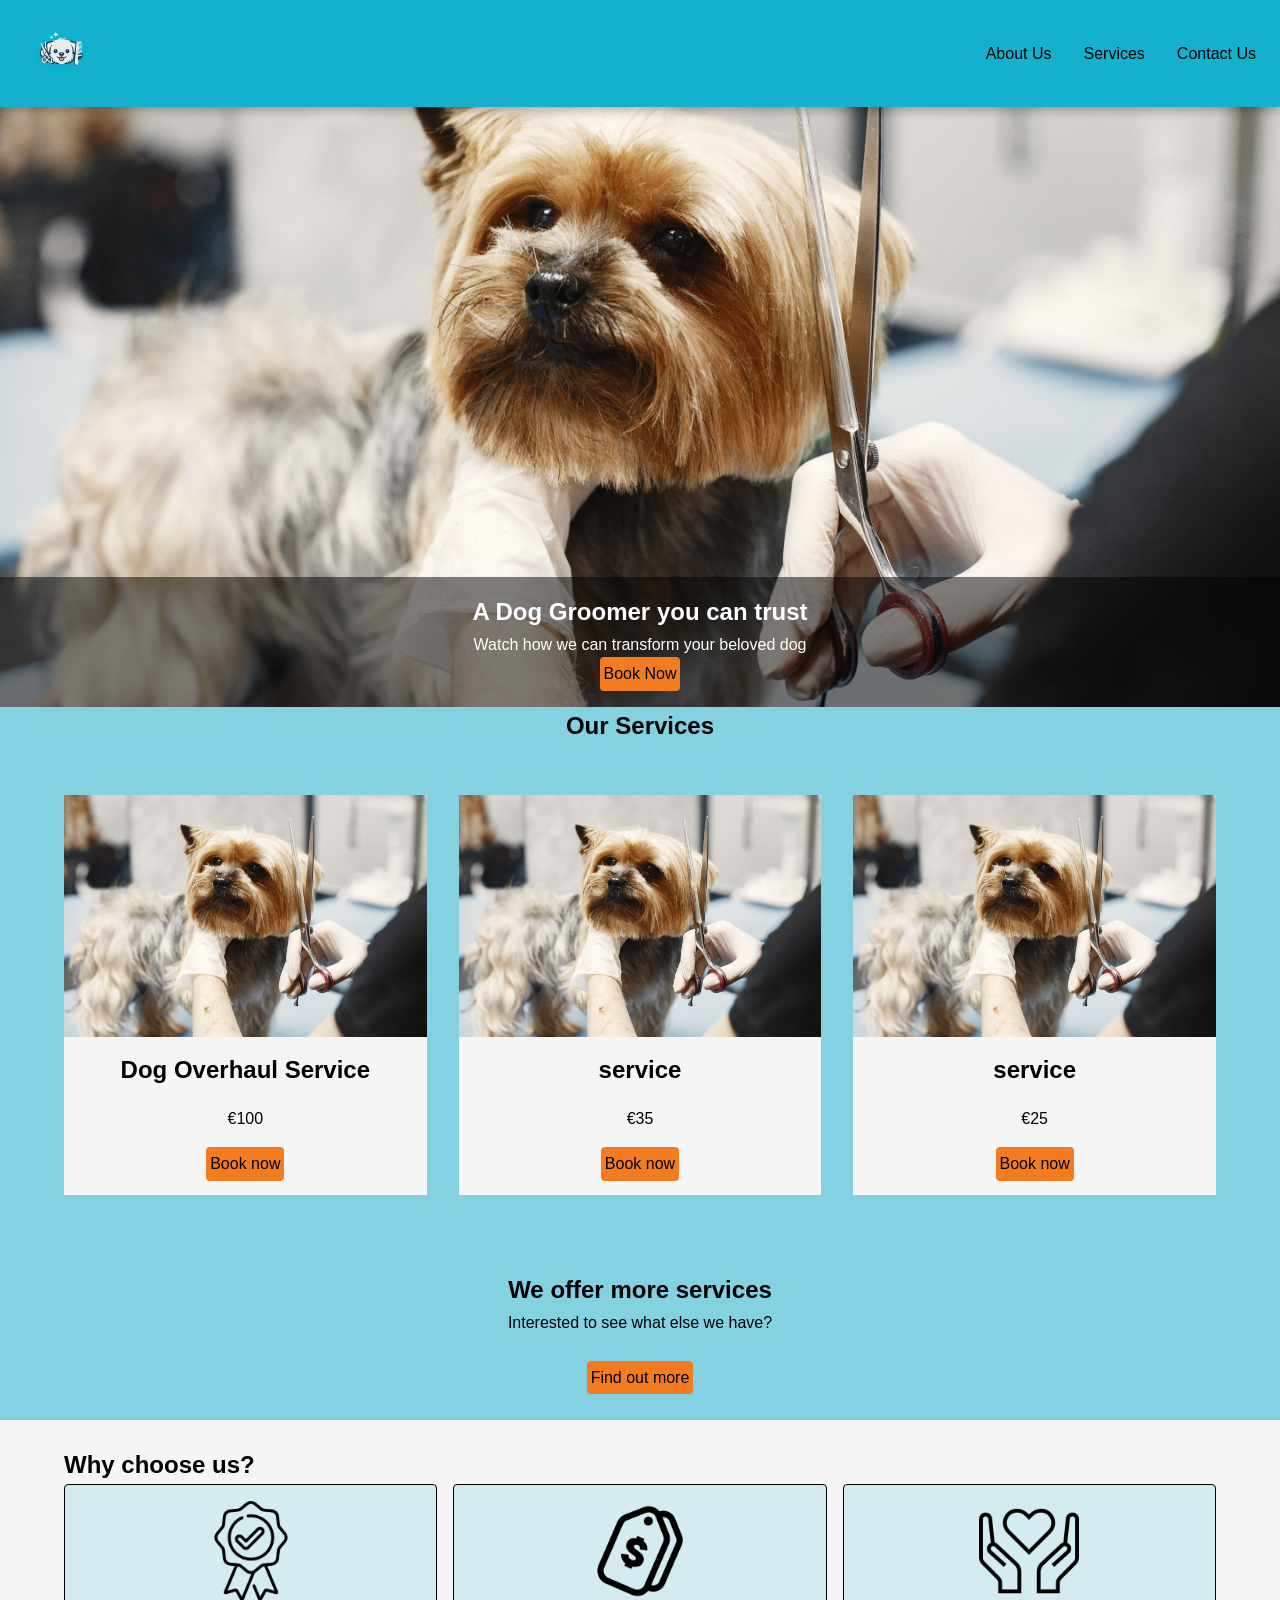
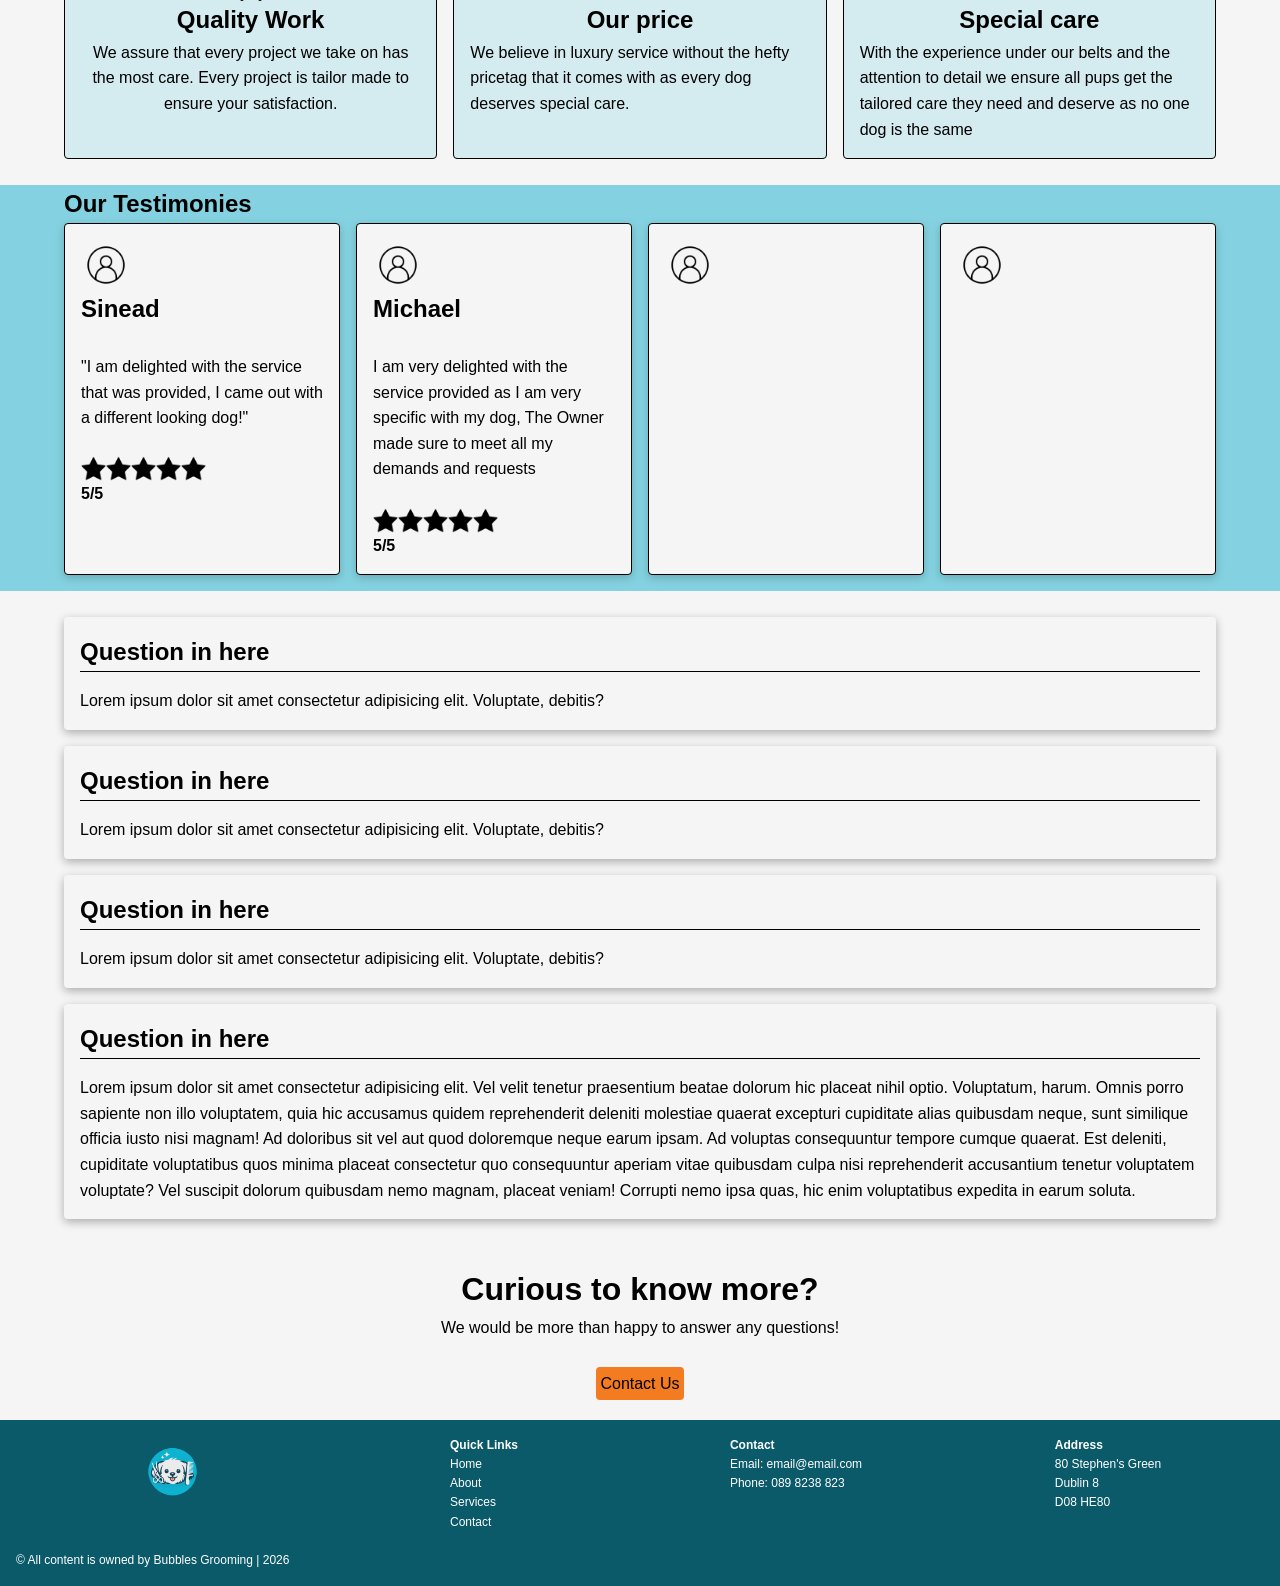
==== index.html @ 96925ece "initial commit" ====
<!DOCTYPE html>
<html lang="en">
<head>
    <meta charset="UTF-8">
    <meta name="viewport" content="width=device-width, initial-scale=1.0">
    <link rel="stylesheet" href="css/test.css">
    <title>Home</title>
    <link rel="icon" href="assets/favi.png" type="image/png">
    <script src="test.js" defer></script>
</head>
<body>
    <header class="site-header">
        <div class="Logo">
            <a href="index.html">
                <img class="logo-img" src="assets/favi.png" alt="">
            </a>
        </div>
        <nav>
            <ul class="sidebar">
                <li class="sidebarLink"><a class="mainLink" href="about.html">About Us</a></li>
                <li class="sidebarLink"><a class="mainLink" href="services.html">Services</a></li>
                <li class="sidebarLink"><a class="mainLink" href="contact.html">Contact Us</a></li>
            </ul>
            
            <ul>
                <li class="hideMobile"><a class="mainLink" href="about.html">About Us</a></li>
                <li class="hideMobile"><a class="mainLink" href="services.html">Services</a></li>
                <li class="hideMobile"><a class="mainLink" href="contact.html">Contact Us</a></li>
            </ul>
        </nav>
        <div class="hamburger">
            <div class="bar"></div>
            <div class="bar"></div>
        </div>
    </header>

    <main>
        <section class="hero-1">
                <div class="hero-1-information">
                    <h1>A Dog Groomer you can trust</h1>
                    <p>Watch how we can transform your beloved dog</p>
                    <a href="../sections/contact.html" class="cta-btn">Book Now</a>
                </div>
        </section>
        <section class="service-section">
            <h1>Our Services</h1>
            <div class="service-container">
                <div class="card">
                        <div class="card-img">
                            <img src="assets/image.jpg" alt="">
                        </div>
                        <div class="card-info">
                            <h2>Dog Overhaul Service</h2>
                            <p>€100</p>
                            <a href="" class="cta-btn">Book now</a>
                        </div>
                </div>
                    <div class="card">
                        <div class="card-img">
                            <img src="assets/image.jpg" alt="">
                        </div>
                        <div class="card-info">
                            <h2>service</h2>
                            <p>€35</p>
                            <a href="" class="cta-btn">Book now</a>
                        </div>
                    </div>
                    <div class="card">
                        <div class="card-img">
                            <img src="assets/image.jpg" alt="">
                        </div>
                        <div class="card-info">
                            <h2>service</h2>
                            <p>€25</p>
                            <a href="" class="cta-btn">Book now</a>
                        </div>
                    </div>
            </div>    
        <div class="cta-section-small">
            <div class="cta-info">
                <h1 class="">We offer more services</h1>
                <p>Interested to see what else we have?</p>
                <br>
                <a href="" class="cta-btn">Find out more</a>
            </div>
        </div>
        </section>
        <br>
        <section>
            <h1 class="page-heading-left">Why choose us?</h1>
            <div class="why-us">
                <div class="block-card">
                    <div class="why-us-header-content">
                        <img class="why-us-graphic" src="../assets/badge.png" alt="">
                        <h2 class="page-heading">Quality Work</h2>
                    </div>
                    <!-- <br> -->
                    <div class="why-us-text">
                        <p>We assure that every project we take on has the most care. Every project is tailor made to ensure your satisfaction.</p>
                    </div>
                </div>

                <div class="block-card">
                    <div class="why-us-header-content">
                        <img class="why-us-graphic" src="../assets/price-tag.png" alt="">
                        <h2 class="page-heading">Our price</h2>
                    </div>
                    <p>We believe in luxury service without the hefty pricetag that it comes with as every dog deserves special care.</p>
                </div>

                <div class="block-card">
                    <div class="why-us-header-content">
                        <img class="why-us-graphic" src="./assets/care.png" alt="">
                        <h2 class="page-heading">Special care</h2>
                    </div>
                    <p>With the experience under our belts and the attention to detail we ensure all pups get the tailored care they need and deserve as no one dog is the same</p>
                </div>

            </div>
        </section>
        <br>
        <section class="testimonial-section">
            <h2 class="page-heading-left">Our Testimonies</h2>
            <div class="testimonials">
                <div class="testimonial-card">
                    <img class="testimonial-icon" src="../assets/people.png" alt="">
                    <h2>Sinead</h2>
                    <br>
                    <p>"I am delighted with the service that was provided, I came out with a different looking dog!"</p>
                    <br>
                    <div class="testimonial-rating">
                        <img class="rating-star" src="/assets/star.png" alt="">
                        <img class="rating-star" src="/assets/star.png" alt="">
                        <img class="rating-star" src="/assets/star.png" alt="">
                        <img class="rating-star" src="/assets/star.png" alt="">
                        <img class="rating-star" src="/assets/star.png" alt="">
                    </div>
                    <p class="boldText">5/5</p>
                </div>

                <div class="testimonial-card">
                    <img class="testimonial-icon" src="../assets/people.png" alt="">
                    <h2>Michael</h2>
                    <br>
                    <p>I am very delighted with the service provided as I am very specific with my dog, The Owner made sure to meet all my demands and requests</p>
                    <br>
                    <div class="testimonial-rating">
                        <img class="rating-star" src="/assets/star.png" alt="">
                        <img class="rating-star" src="/assets/star.png" alt="">
                        <img class="rating-star" src="/assets/star.png" alt="">
                        <img class="rating-star" src="/assets/star.png" alt="">
                        <img class="rating-star" src="/assets/star.png" alt="">
                    </div>
                    <p class="boldText">5/5</p>

                </div>

                <div class="testimonial-card">
                    <img class="testimonial-icon" src="../assets/people.png" alt="">
                </div>

                <div class="testimonial-card">
                    <img class="testimonial-icon" src="../assets/people.png" alt="">
                </div>

            </div>
        </section>
        <br>
        <section>
            <div class="FAQ">
                <div class="Q-R">
                    <h2>Question in here</h2>
                    <div class="line"></div>
                    <p>Lorem ipsum dolor sit amet consectetur adipisicing elit. Voluptate, debitis?</p>
                </div>

                <div class="Q-R">
                    <h2>Question in here</h2>
                    <div class="line"></div>
                    <p>Lorem ipsum dolor sit amet consectetur adipisicing elit. Voluptate, debitis?</p>
                </div>

                <div class="Q-R">
                    <h2>Question in here</h2>
                    <div class="line"></div>
                    <p>Lorem ipsum dolor sit amet consectetur adipisicing elit. Voluptate, debitis?</p>
                </div>

                <div class="Q-R">
                    <h2>Question in here</h2>
                    <div class="line"></div>
                    <p>Lorem ipsum dolor sit amet consectetur adipisicing elit. Vel velit tenetur praesentium beatae dolorum hic placeat nihil optio. Voluptatum, harum. Omnis porro sapiente non illo voluptatem, quia hic accusamus quidem reprehenderit deleniti molestiae quaerat excepturi cupiditate alias quibusdam neque, sunt similique officia iusto nisi magnam! Ad doloribus sit vel aut quod doloremque neque earum ipsam. Ad voluptas consequuntur tempore cumque quaerat. Est deleniti, cupiditate voluptatibus quos minima placeat consectetur quo consequuntur aperiam vitae quibusdam culpa nisi reprehenderit accusantium tenetur voluptatem voluptate? Vel suscipit dolorum quibusdam nemo magnam, placeat veniam! Corrupti nemo ipsa quas, hic enim voluptatibus expedita in earum soluta.</p>
                </div>
            </div>
        </section>
        <br>
        <div class="cta-section-small">
            <div class="cta-info">
                <h1>Curious to know more?</h1>
                <p>We would be more than happy to answer any questions!</p>
                <br>
                <a href="contact.html" class="cta-btn">Contact Us</a>
            </div>
        </div>
    </main>

    <footer>
        <div class="footer-content">
                <div class="footer-links">
                    <div class="footerLogo">
                        <img class="logo-img" src="assets/favi.png" alt="">
                    </div>
                    <div class="footer-section">
                        <ul class="footer-section-list">
                            <li class="boldText">Quick Links</li>
                            <li><a class="footerLink" href="index.html">Home</a></li>
                            <li><a class="footerLink" href="about.html">About</a></li>
                            <li><a class="footerLink" href="services.html">Services</a></li>
                            <li><a class="footerLink" href="contact.html">Contact</a></li>
                        </ul>
                    </div>
                    
                    <div class="footer-section">
                        <ul>
                            <li class="boldText"><a class="footerLink" href="contact.html">Contact</a></li>
                            <li><a class="footerLink" href="contact.html">Email: email@email.com</a></li>
                            <li><a class="footerLink" href="contact.html">Phone: 089 8238 823</a></li>
                        </ul>
                    </div>

                    <div class="footer-section">
                        <ul>
                            <li class="boldText"><a class="footerLink" href="contact.html">Address</a></li>
                            <li class="footerList">80 Stephen's Green</li>
                            <li class="footerList">Dublin 8</li>
                            <li class="footerList">D08 HE80</li>
                        </ul>
                    </div>
                    
                </div>
                <br>
            <p class="copyright-text">
                &copy; All content is owned by Bubbles Grooming | 2026
            </p>
        </div>
    </footer>
</body>
</html>
---- css/test.css ----
@import "../css/sections.css"; 
@import "../css/components.css";

:root{
    /* Colours */
    --primary-color: #14B0CD;
    --secondary-color: #0A5A6A;
    --tertiary-color: #F47C20;
    --background-color: #f5f5f5;
    --footer-text-color: #ffffff;


    /* #725ac1 secondary  */
    /* #8d86c9 third */

    --text-color: black;

    /* Typography */
    --fontfamily-primary : "Inter", sans-serif;

    /* Font Size */
    --fs-100 : 0.75rem;
    --fs-200 : 0.875rem;
    --fs-300 : 1rem;
    --fs-400 : 1.125rem;
    --fs-500 : 1.5rem;
    --fs-600 : 2rem;

    /* Font weight */
    --fw-sm : lighter ;
    --fw-md : normal;
    --fw-lg : bold;
    --fw-xl : bolder;

    /* Spacing */
    --space-xs: 0.5rem;
    --space-sm: 1rem;
    --space-md: 2rem;
    --space-lg: 4rem;
    --space-xl: 8rem;

    /* Widths */
    --container-width: 1200px;

    /* Radius */
    --radius-sm: 0.25rem;
    --radius-md: 0.5rem;
    --radius-lg: 1rem;

}

*,
*::before,
*::after{
    box-sizing: border-box;
}

*{
    margin: 0;
    padding: 0;
}

img,
picture,
video,
canvas,
svg{
    display: block;
    max-width: 100%;
}

button,
input,
textarea,
select{
    font: inherit;
}


.site-header{
    display: flex;
    align-items: center;
    justify-content: space-between;
    padding: var(--space-sm);
    padding-left: 1.5rem;
    padding-right: 1.5rem;
    background-color: var(--primary-color);
    position: sticky;
    top: 0;
    z-index: 10;
    overflow: visible;
    box-shadow: 0 3px 10px rgba(0, 0, 0, 0.3);
}

.site-header1{
    display: flex;
    align-items: center;
    justify-content: space-between;
    padding: var(--space-sm);
    padding-left: 1.5rem;
    padding-right: 1.5rem;
    background-color: rgba(10, 14, 18, 0.45);
    backdrop-filter: blur(14px) saturate(140%);
    -webkit-backdrop-filter: blur(14px) saturate(140%);
    position: sticky;
    top: 0;
    z-index: 10;
    overflow: visible;
    border-bottom: 1px solid rgba(255, 255, 255, 0.18);
    box-shadow: 0 8px 24px rgba(0, 0, 0, 0.18);
}

body{
    min-height: 100vh;
    display: flex; 
    flex-direction: column;
    line-height: 1.5;

    color: var(--text-color);
    font-family: var(--fontfamily-primary);
    font-size: var(--fs-300);
    line-height: 1.6;
}

main{
    flex: 1;
    background-color: var(--background-color);
}

footer{
    flex-shrink: 0;
    background-color: var(--secondary-color);
    padding: var(--space-sm);
    font-weight: var(--fw-sm);
    font-size: var(--fs-100);
    color: var(--footer-text-color);
}


button{
    border: none;
    background: none;
    cursor: pointer;
}

ul,li{
    list-style: none;
}

nav ul{
    list-style-type: none;
    display: flex;
    flex-wrap: wrap;
    align-content: center;
    gap: 2rem;
}

nav li{
    display: flex;
    align-items: center;
}

a:hover{
    opacity: 0.8;
}


a{
    text-decoration: none;
    display: flex;
    align-items: center;
    /* color: var(--text-color); */
    transition: opacity 0.2s ease;
}

.logo-link{
    text-decoration: none;
    color: var(--text-color);
}

.logo-img{
    height: 75px;
    width: auto;
}

.sidebar{
    position: fixed;
    gap: 2rem;
    top: 0;
    right: 0;
    height: 100vh;
    width: 100%;

    font-size: 1.5rem;
    font-weight: 500;
    
    background-color: var(--background-color);
    display: flex;
    flex-direction: column;
    align-items: center;
    justify-content: flex-start;

    transform: translateY(-100%);

    transition: transform 0.3s ease;
}

.sidebar.active{
    transform: translateY(0);
}

.sidebar a{
    width: 80%;
}

.sidebar li {
    padding-top: 1.5rem;
}

.sidebarLink{
    width: 80%;
}

.sidebarBtn{
    display: none;
}

.hideMobile{
    display: flex;
}

.hamburger{
    display: none;
}

.mainLink{
    color: var(--text-color);
}


.boldText{
    font-weight: var(--fw-lg);
}

.pageHeading{
    margin-top: var(--space-sm);
}

@media (max-width: 820px) {
    
    .hamburger{
        display: block;
        cursor: pointer;
    }

    .hamburger.active .bar:nth-child(1){
        transform: translateY(4px) rotate(45deg);
        height: 2px;
    }

    .hamburger.active .bar:nth-child(2){
        transform: translateY(-4px) rotate(-45deg);
        height: 2px;
    }
    
    .bar{
        height: 2px;
        width: 20px;
        background-color: var(--text-color);
        margin: 6px 0;
        opacity: 0.8;

        transition: transform 0.2s ease-in, opacity 0.2s ease-in;
    }

    .hideMobile{
        display: none;
    }

    .sidebarBtn{
        display: flex;
        z-index: 9;
    }

}
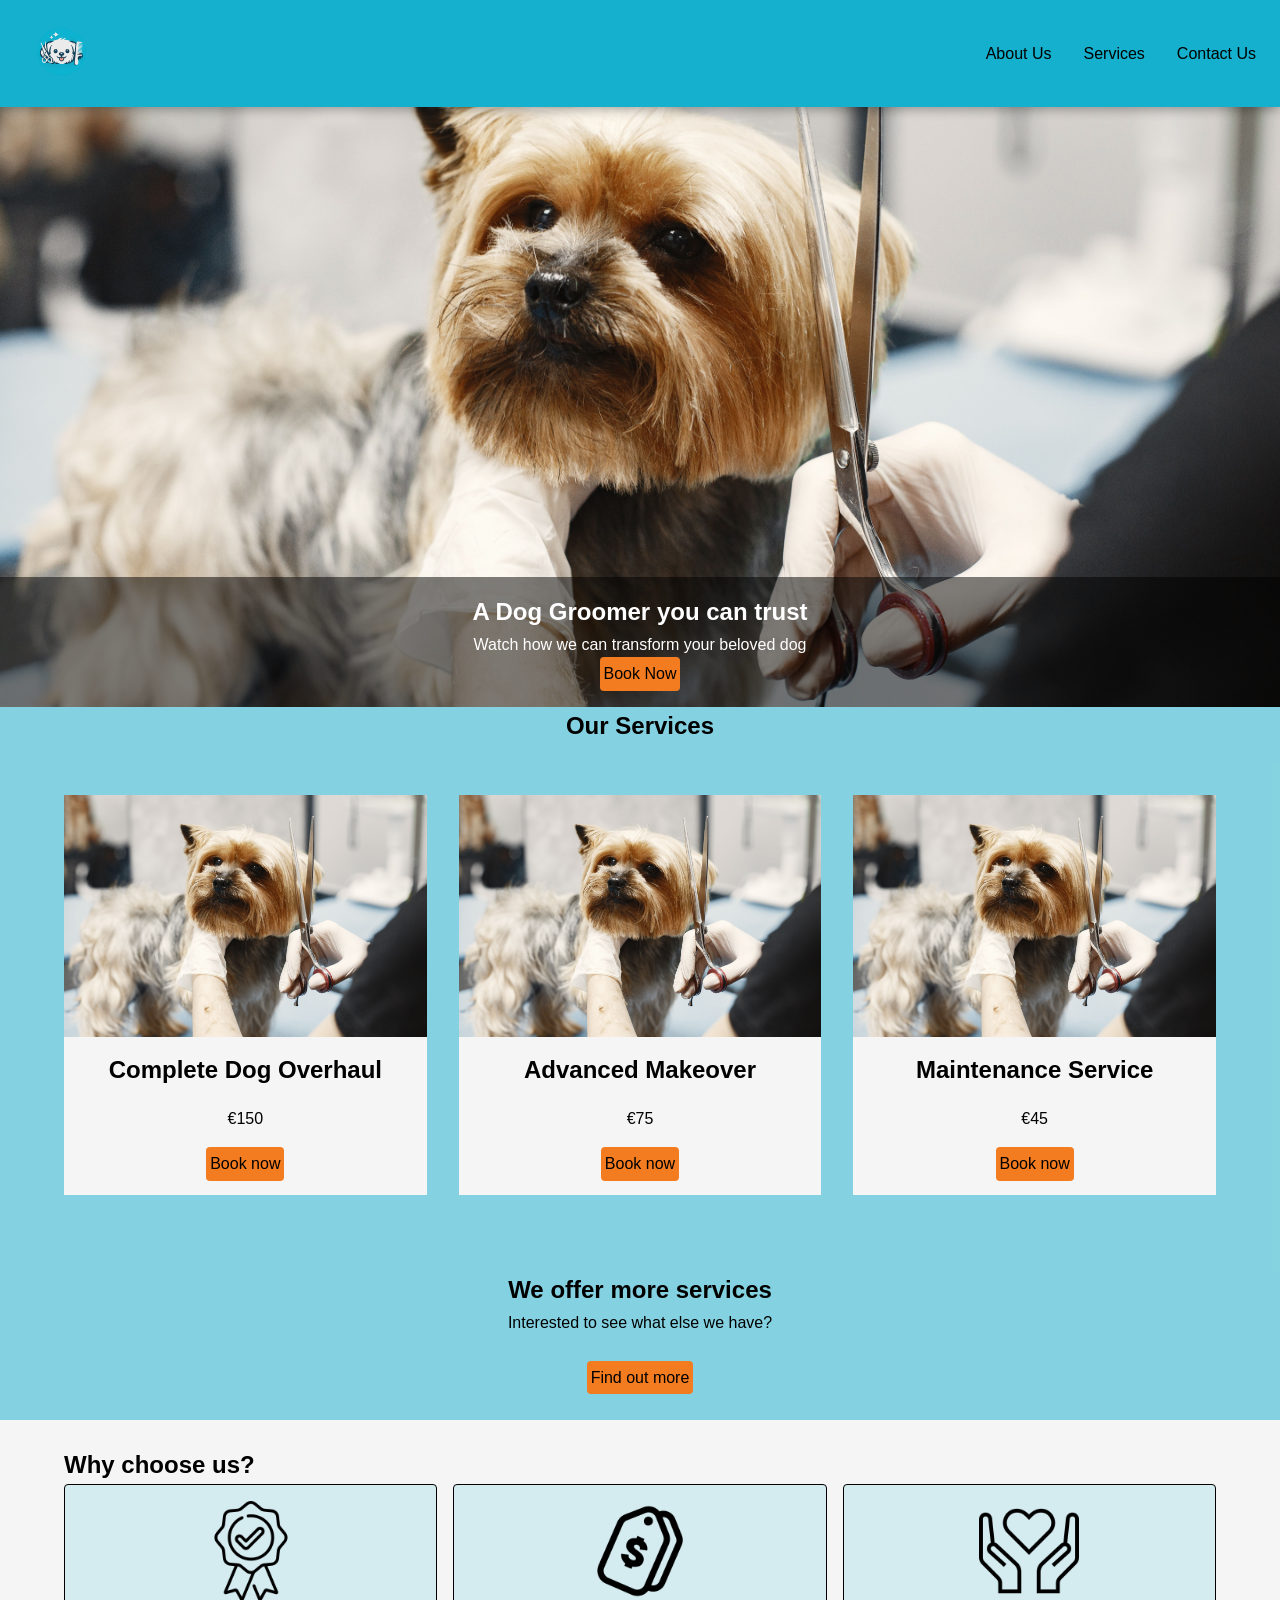
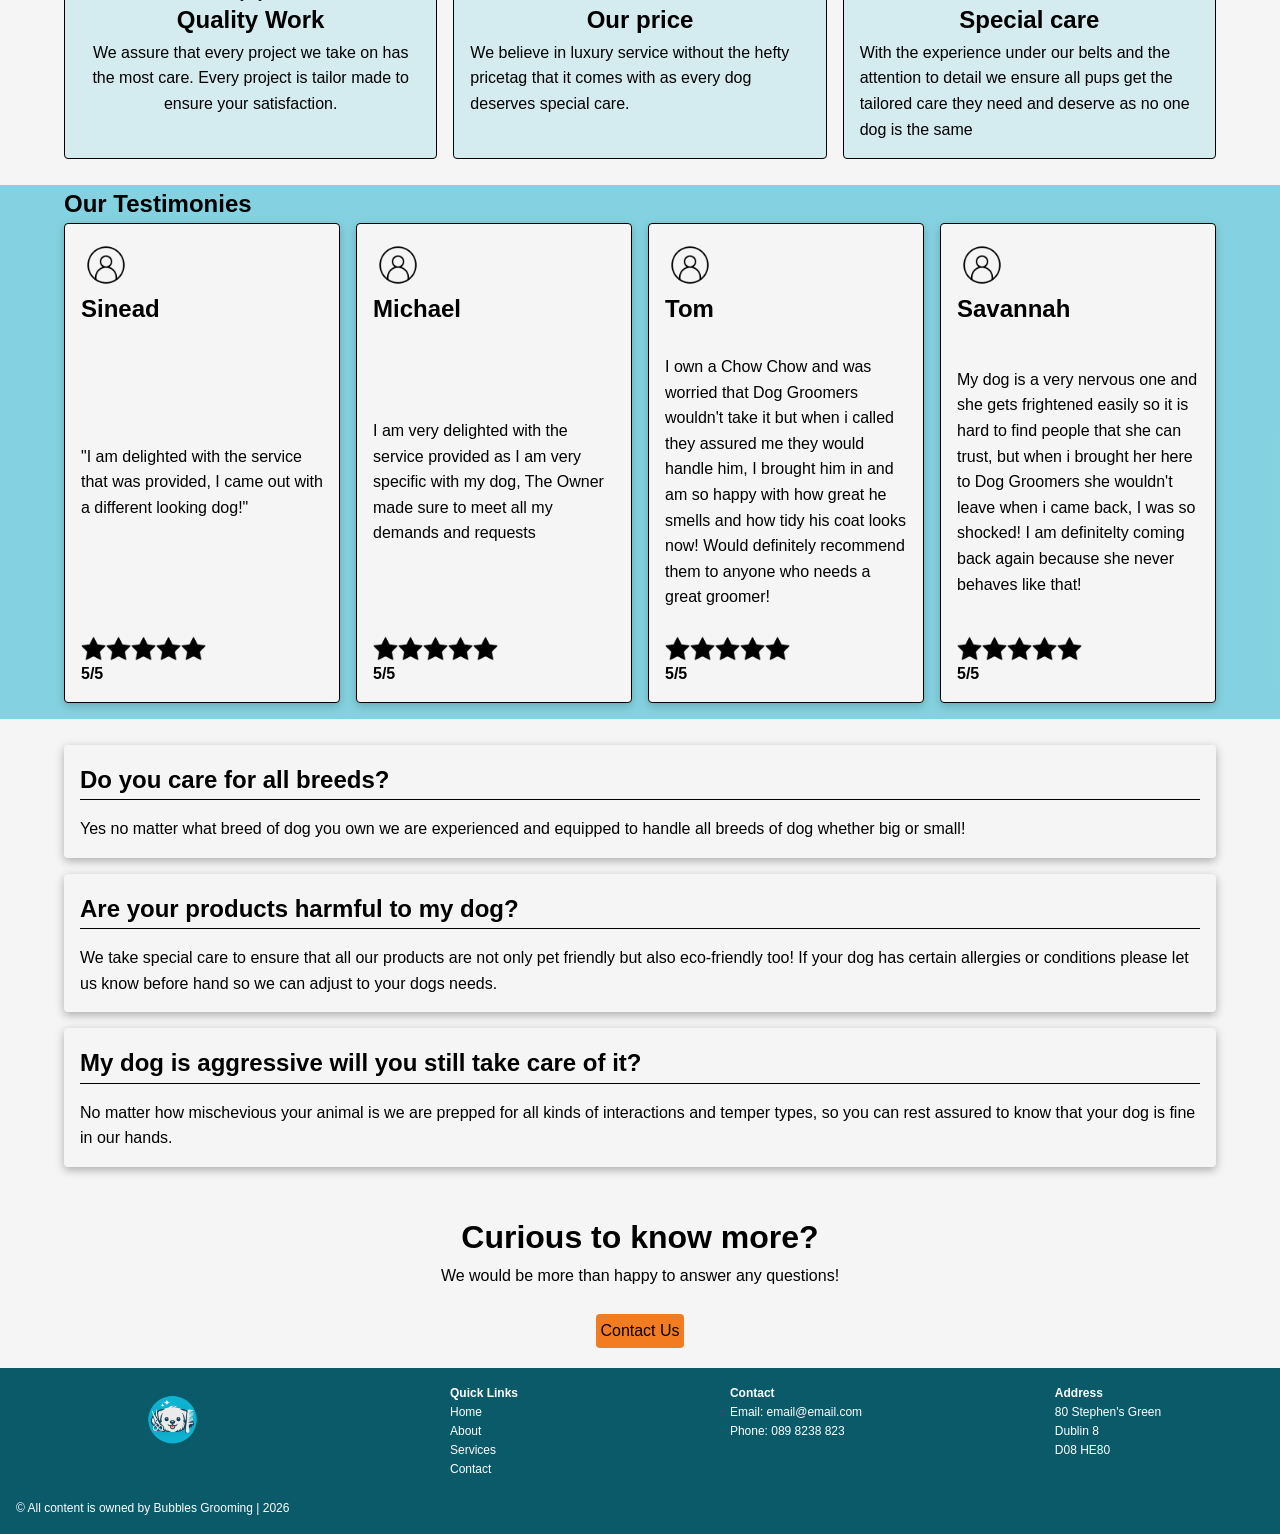
==== commit 2d972bb8: "Added realistic filler content and fixed testimonial cards" ====
--- a/index.html
+++ b/index.html
@@ -39,7 +39,7 @@
                 <div class="hero-1-information">
                     <h1>A Dog Groomer you can trust</h1>
                     <p>Watch how we can transform your beloved dog</p>
-                    <a href="../sections/contact.html" class="cta-btn">Book Now</a>
+                    <a href="contact.html" class="cta-btn">Book Now</a>
                 </div>
         </section>
         <section class="service-section">
@@ -50,9 +50,9 @@
                             <img src="assets/image.jpg" alt="">
                         </div>
                         <div class="card-info">
-                            <h2>Dog Overhaul Service</h2>
-                            <p>€100</p>
-                            <a href="" class="cta-btn">Book now</a>
+                            <h2>Complete Dog Overhaul</h2>
+                            <p>€150</p>
+                            <a href="contact.html" class="cta-btn">Book now</a>
                         </div>
                 </div>
                     <div class="card">
@@ -60,9 +60,9 @@
                             <img src="assets/image.jpg" alt="">
                         </div>
                         <div class="card-info">
-                            <h2>service</h2>
-                            <p>€35</p>
-                            <a href="" class="cta-btn">Book now</a>
+                            <h2>Advanced Makeover</h2>
+                            <p>€75</p>
+                            <a href="contact.html" class="cta-btn">Book now</a>
                         </div>
                     </div>
                     <div class="card">
@@ -70,9 +70,9 @@
                             <img src="assets/image.jpg" alt="">
                         </div>
                         <div class="card-info">
-                            <h2>service</h2>
-                            <p>€25</p>
-                            <a href="" class="cta-btn">Book now</a>
+                            <h2>Maintenance Service</h2>
+                            <p>€45</p>
+                            <a href="contact.html" class="cta-btn">Book now</a>
                         </div>
                     </div>
             </div>    
@@ -81,7 +81,7 @@
                 <h1 class="">We offer more services</h1>
                 <p>Interested to see what else we have?</p>
                 <br>
-                <a href="" class="cta-btn">Find out more</a>
+                <a href="contact.html" class="cta-btn">Find out more</a>
             </div>
         </div>
         </section>
@@ -94,7 +94,6 @@
                         <img class="why-us-graphic" src="../assets/badge.png" alt="">
                         <h2 class="page-heading">Quality Work</h2>
                     </div>
-                    <!-- <br> -->
                     <div class="why-us-text">
                         <p>We assure that every project we take on has the most care. Every project is tailor made to ensure your satisfaction.</p>
                     </div>
@@ -123,44 +122,83 @@
             <h2 class="page-heading-left">Our Testimonies</h2>
             <div class="testimonials">
                 <div class="testimonial-card">
-                    <img class="testimonial-icon" src="../assets/people.png" alt="">
-                    <h2>Sinead</h2>
+                    <div>
+                        <img class="testimonial-icon" src="../assets/people.png" alt="">
+                        <h2>Sinead</h2>
+                    </div>
                     <br>
                     <p>"I am delighted with the service that was provided, I came out with a different looking dog!"</p>
                     <br>
-                    <div class="testimonial-rating">
-                        <img class="rating-star" src="/assets/star.png" alt="">
-                        <img class="rating-star" src="/assets/star.png" alt="">
-                        <img class="rating-star" src="/assets/star.png" alt="">
-                        <img class="rating-star" src="/assets/star.png" alt="">
-                        <img class="rating-star" src="/assets/star.png" alt="">
-                    </div>
-                    <p class="boldText">5/5</p>
-                </div>
-
-                <div class="testimonial-card">
-                    <img class="testimonial-icon" src="../assets/people.png" alt="">
-                    <h2>Michael</h2>
+                    <div>
+                        <div class="testimonial-rating">
+                            <img class="rating-star" src="/assets/star.png" alt="">
+                            <img class="rating-star" src="/assets/star.png" alt="">
+                            <img class="rating-star" src="/assets/star.png" alt="">
+                            <img class="rating-star" src="/assets/star.png" alt="">
+                            <img class="rating-star" src="/assets/star.png" alt="">
+                        </div>
+                        <p class="boldText">5/5</p>
+                    </div>
+                </div>
+
+                <div class="testimonial-card">
+                    <div>
+                        <img class="testimonial-icon" src="../assets/people.png" alt="">
+                        <h2>Michael</h2>
+                    </div>
                     <br>
                     <p>I am very delighted with the service provided as I am very specific with my dog, The Owner made sure to meet all my demands and requests</p>
                     <br>
-                    <div class="testimonial-rating">
-                        <img class="rating-star" src="/assets/star.png" alt="">
-                        <img class="rating-star" src="/assets/star.png" alt="">
-                        <img class="rating-star" src="/assets/star.png" alt="">
-                        <img class="rating-star" src="/assets/star.png" alt="">
-                        <img class="rating-star" src="/assets/star.png" alt="">
-                    </div>
-                    <p class="boldText">5/5</p>
-
-                </div>
-
-                <div class="testimonial-card">
-                    <img class="testimonial-icon" src="../assets/people.png" alt="">
-                </div>
-
-                <div class="testimonial-card">
-                    <img class="testimonial-icon" src="../assets/people.png" alt="">
+                    <div>
+                        <div class="testimonial-rating">
+                            <img class="rating-star" src="/assets/star.png" alt="">
+                            <img class="rating-star" src="/assets/star.png" alt="">
+                            <img class="rating-star" src="/assets/star.png" alt="">
+                            <img class="rating-star" src="/assets/star.png" alt="">
+                            <img class="rating-star" src="/assets/star.png" alt="">
+                        </div>
+                        <p class="boldText">5/5</p>
+                    </div>
+                </div>
+
+                <div class="testimonial-card">
+                    <div>
+                        <img class="testimonial-icon" src="../assets/people.png" alt="">
+                        <h2>Tom</h2>
+                    </div>
+                    <br>
+                    <p>I own a Chow Chow and was worried that Dog Groomers wouldn't take it but when i called they assured me they would handle him, I brought him in and am so happy with how great he smells and how tidy his coat looks now! Would definitely recommend them to anyone who needs a great groomer!</p>
+                    <br>
+                    <div>
+                        <div class="testimonial-rating">
+                            <img class="rating-star" src="/assets/star.png" alt="">
+                            <img class="rating-star" src="/assets/star.png" alt="">
+                            <img class="rating-star" src="/assets/star.png" alt="">
+                            <img class="rating-star" src="/assets/star.png" alt="">
+                            <img class="rating-star" src="/assets/star.png" alt="">
+                        </div>
+                        <p class="boldText">5/5</p>
+                    </div>
+                </div>
+
+                <div class="testimonial-card">
+                    <div>
+                        <img class="testimonial-icon" src="../assets/people.png" alt="">
+                        <h2>Savannah</h2>
+                    </div>
+                    <br>
+                    <p>My dog is a very nervous one and she gets frightened easily so it is hard to find people that she can trust, but when i brought her here to Dog Groomers she wouldn't leave when i came back, I was so shocked! I am definitelty coming back again because she never behaves like that!</p>
+                    <br>
+                    <div>
+                        <div class="testimonial-rating">
+                            <img class="rating-star" src="/assets/star.png" alt="">
+                            <img class="rating-star" src="/assets/star.png" alt="">
+                            <img class="rating-star" src="/assets/star.png" alt="">
+                            <img class="rating-star" src="/assets/star.png" alt="">
+                            <img class="rating-star" src="/assets/star.png" alt="">
+                        </div>
+                        <p class="boldText">5/5</p>
+                    </div>
                 </div>
 
             </div>
@@ -169,27 +207,20 @@
         <section>
             <div class="FAQ">
                 <div class="Q-R">
-                    <h2>Question in here</h2>
+                    <h2>Do you care for all breeds?</h2>
                     <div class="line"></div>
-                    <p>Lorem ipsum dolor sit amet consectetur adipisicing elit. Voluptate, debitis?</p>
+                    <p>Yes no matter what breed of dog you own we are experienced and equipped to handle all breeds of dog whether big or small!</p>
                 </div>
 
                 <div class="Q-R">
-                    <h2>Question in here</h2>
+                    <h2>Are your products harmful to my dog?</h2>
                     <div class="line"></div>
-                    <p>Lorem ipsum dolor sit amet consectetur adipisicing elit. Voluptate, debitis?</p>
-                </div>
-
+                    <p>We take special care to ensure that all our products are not only pet friendly but also eco-friendly too! If your dog has certain allergies or conditions please let us know before hand so we can adjust to your dogs needs.</p>
+                </div>
                 <div class="Q-R">
-                    <h2>Question in here</h2>
+                    <h2>My dog is aggressive will you still take care of it?</h2>
                     <div class="line"></div>
-                    <p>Lorem ipsum dolor sit amet consectetur adipisicing elit. Voluptate, debitis?</p>
-                </div>
-
-                <div class="Q-R">
-                    <h2>Question in here</h2>
-                    <div class="line"></div>
-                    <p>Lorem ipsum dolor sit amet consectetur adipisicing elit. Vel velit tenetur praesentium beatae dolorum hic placeat nihil optio. Voluptatum, harum. Omnis porro sapiente non illo voluptatem, quia hic accusamus quidem reprehenderit deleniti molestiae quaerat excepturi cupiditate alias quibusdam neque, sunt similique officia iusto nisi magnam! Ad doloribus sit vel aut quod doloremque neque earum ipsam. Ad voluptas consequuntur tempore cumque quaerat. Est deleniti, cupiditate voluptatibus quos minima placeat consectetur quo consequuntur aperiam vitae quibusdam culpa nisi reprehenderit accusantium tenetur voluptatem voluptate? Vel suscipit dolorum quibusdam nemo magnam, placeat veniam! Corrupti nemo ipsa quas, hic enim voluptatibus expedita in earum soluta.</p>
+                    <p>No matter how mischevious your animal is we are prepped for all kinds of interactions and temper types, so you can rest assured to know that your dog is fine in our hands. </p>
                 </div>
             </div>
         </section>
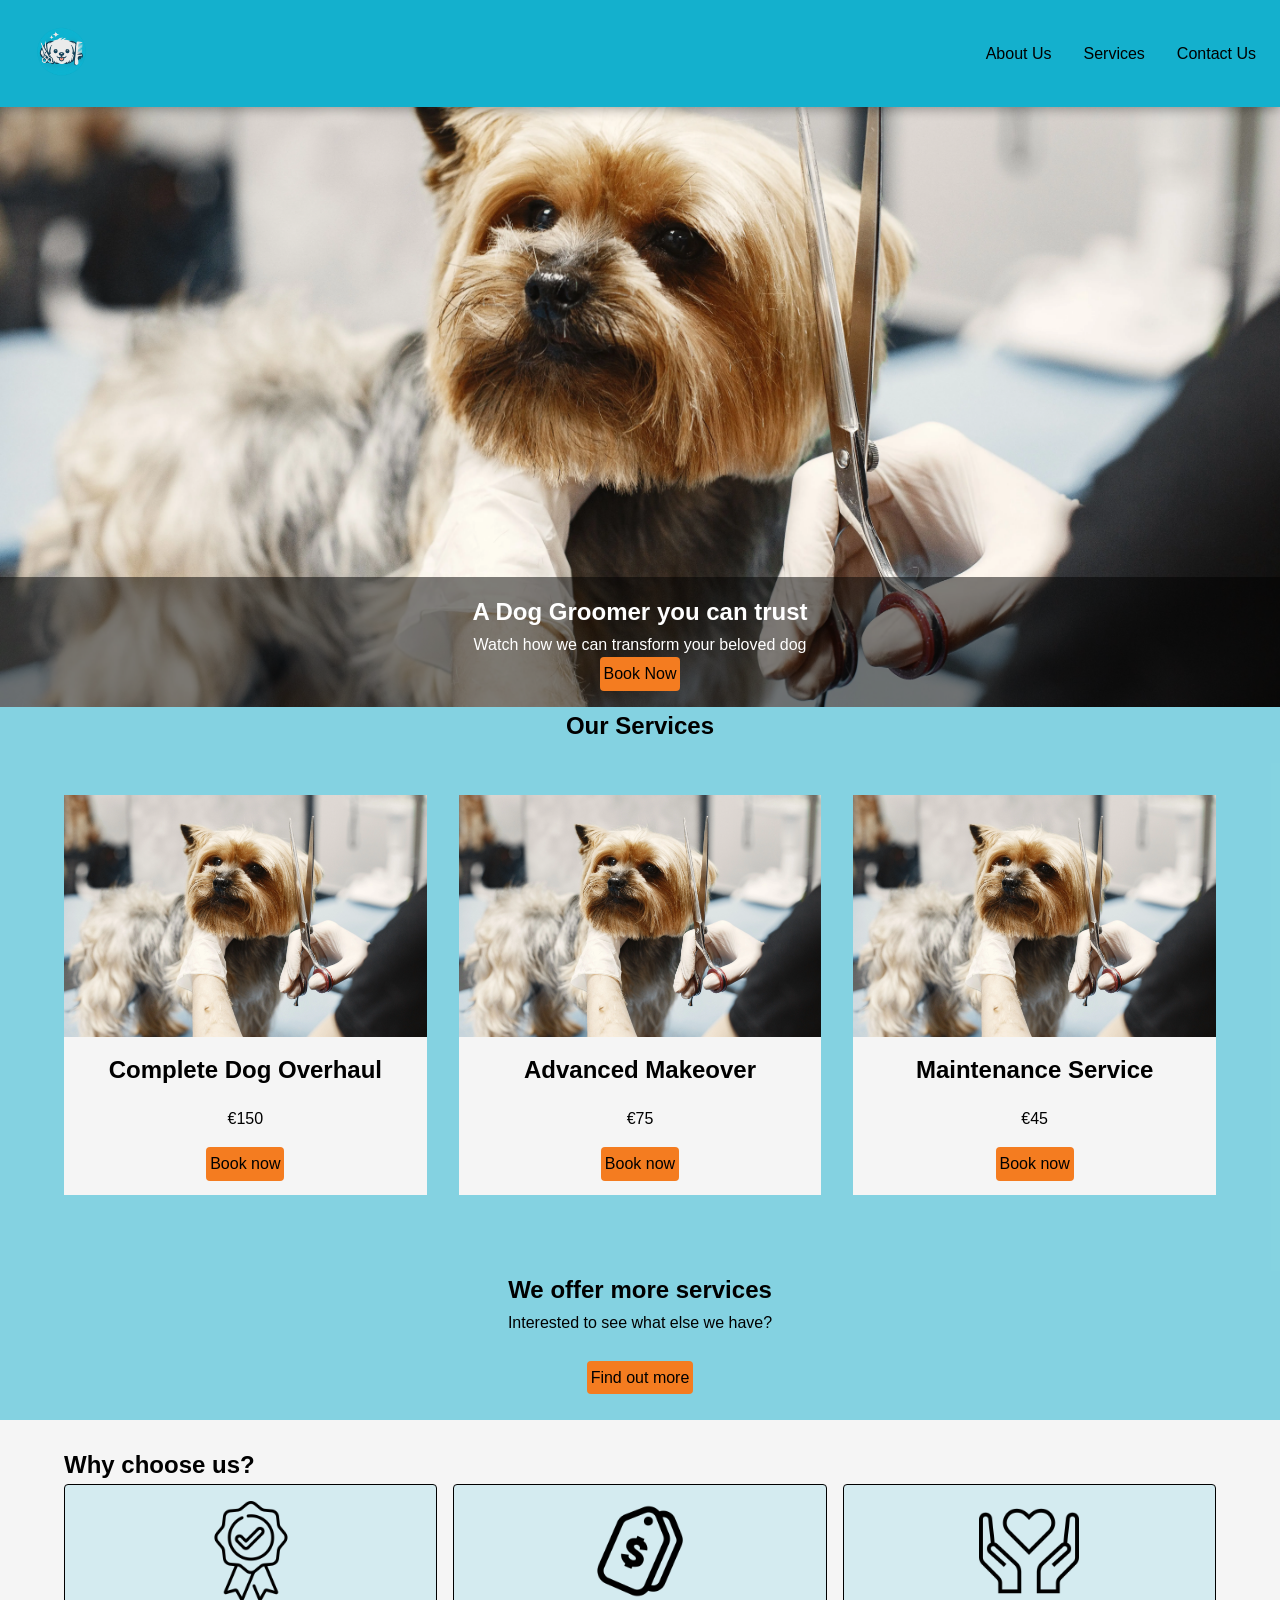
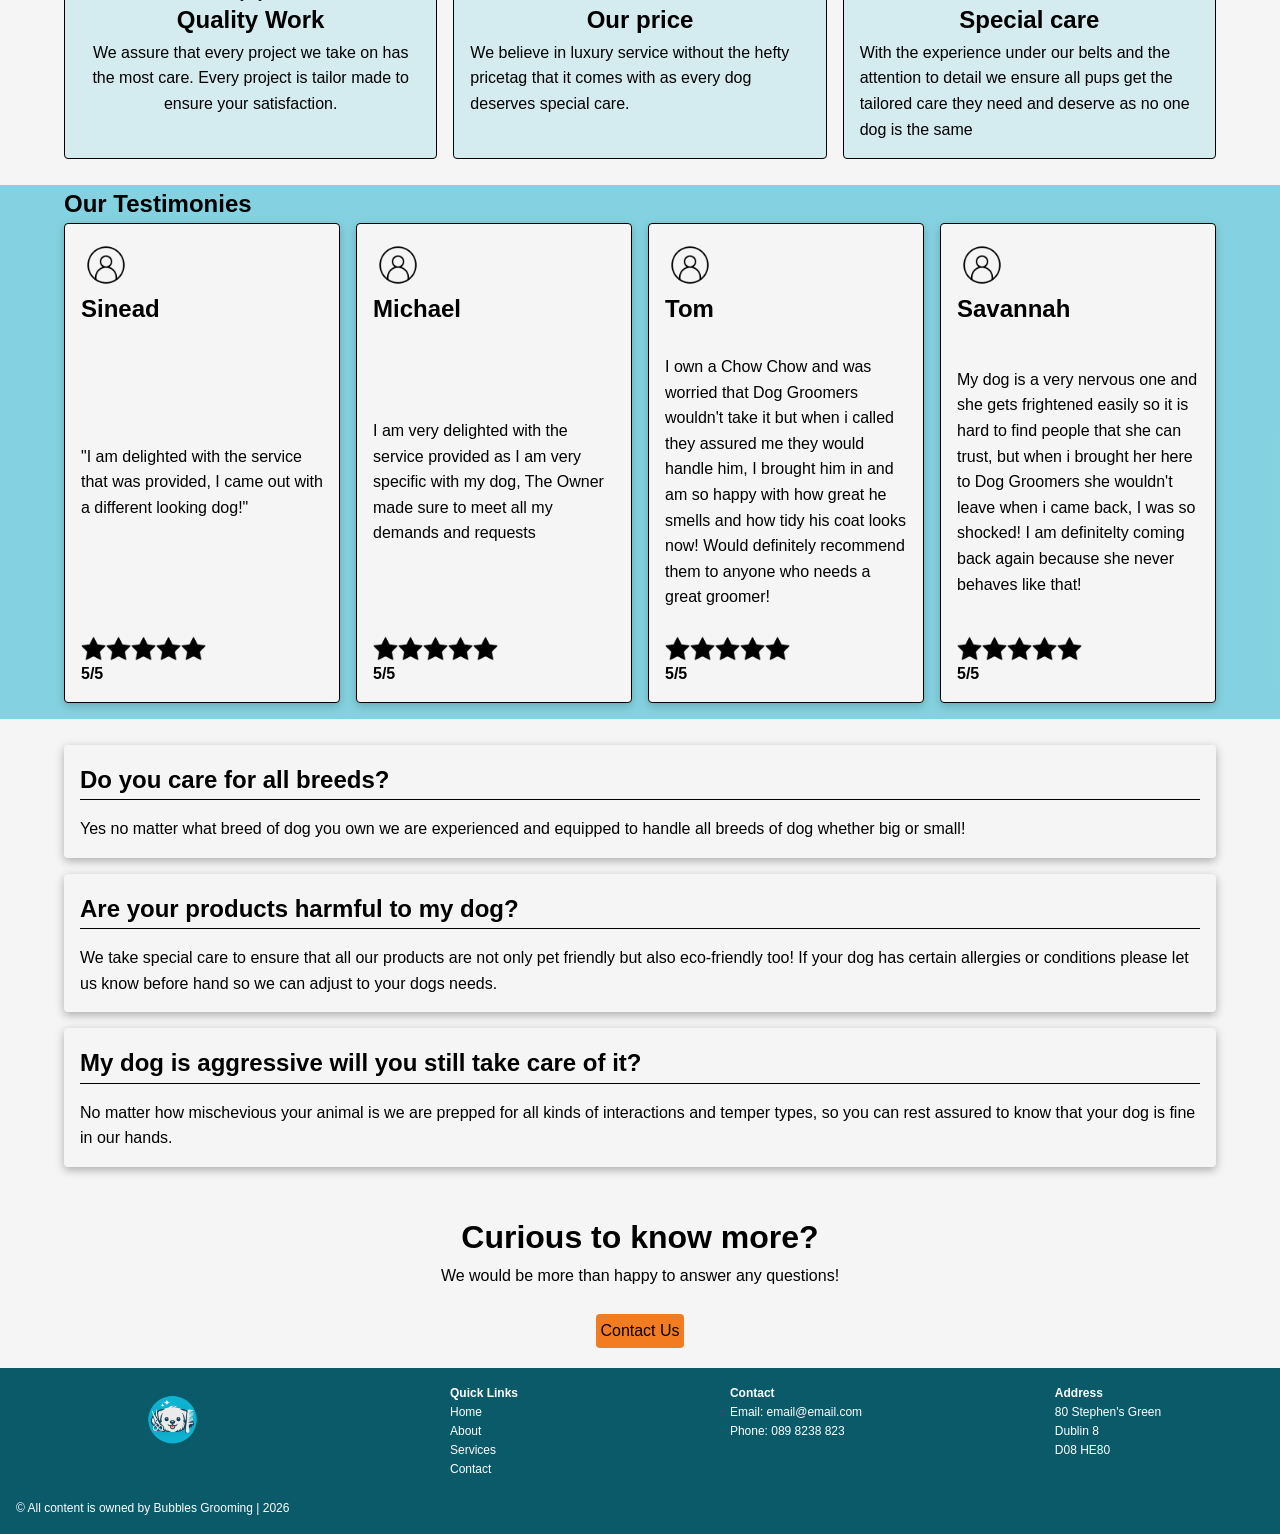
==== commit 1f6306fb: "added webp version of image.jpg and replaced it" ====
--- a/index.html
+++ b/index.html
@@ -47,7 +47,7 @@
             <div class="service-container">
                 <div class="card">
                         <div class="card-img">
-                            <img src="assets/image.jpg" alt="">
+                            <img src="assets/image.webp" alt="">
                         </div>
                         <div class="card-info">
                             <h2>Complete Dog Overhaul</h2>
@@ -57,7 +57,7 @@
                 </div>
                     <div class="card">
                         <div class="card-img">
-                            <img src="assets/image.jpg" alt="">
+                            <img src="assets/image.webp" alt="">
                         </div>
                         <div class="card-info">
                             <h2>Advanced Makeover</h2>
@@ -67,7 +67,7 @@
                     </div>
                     <div class="card">
                         <div class="card-img">
-                            <img src="assets/image.jpg" alt="">
+                            <img src="assets/image.webp" alt="">
                         </div>
                         <div class="card-info">
                             <h2>Maintenance Service</h2>
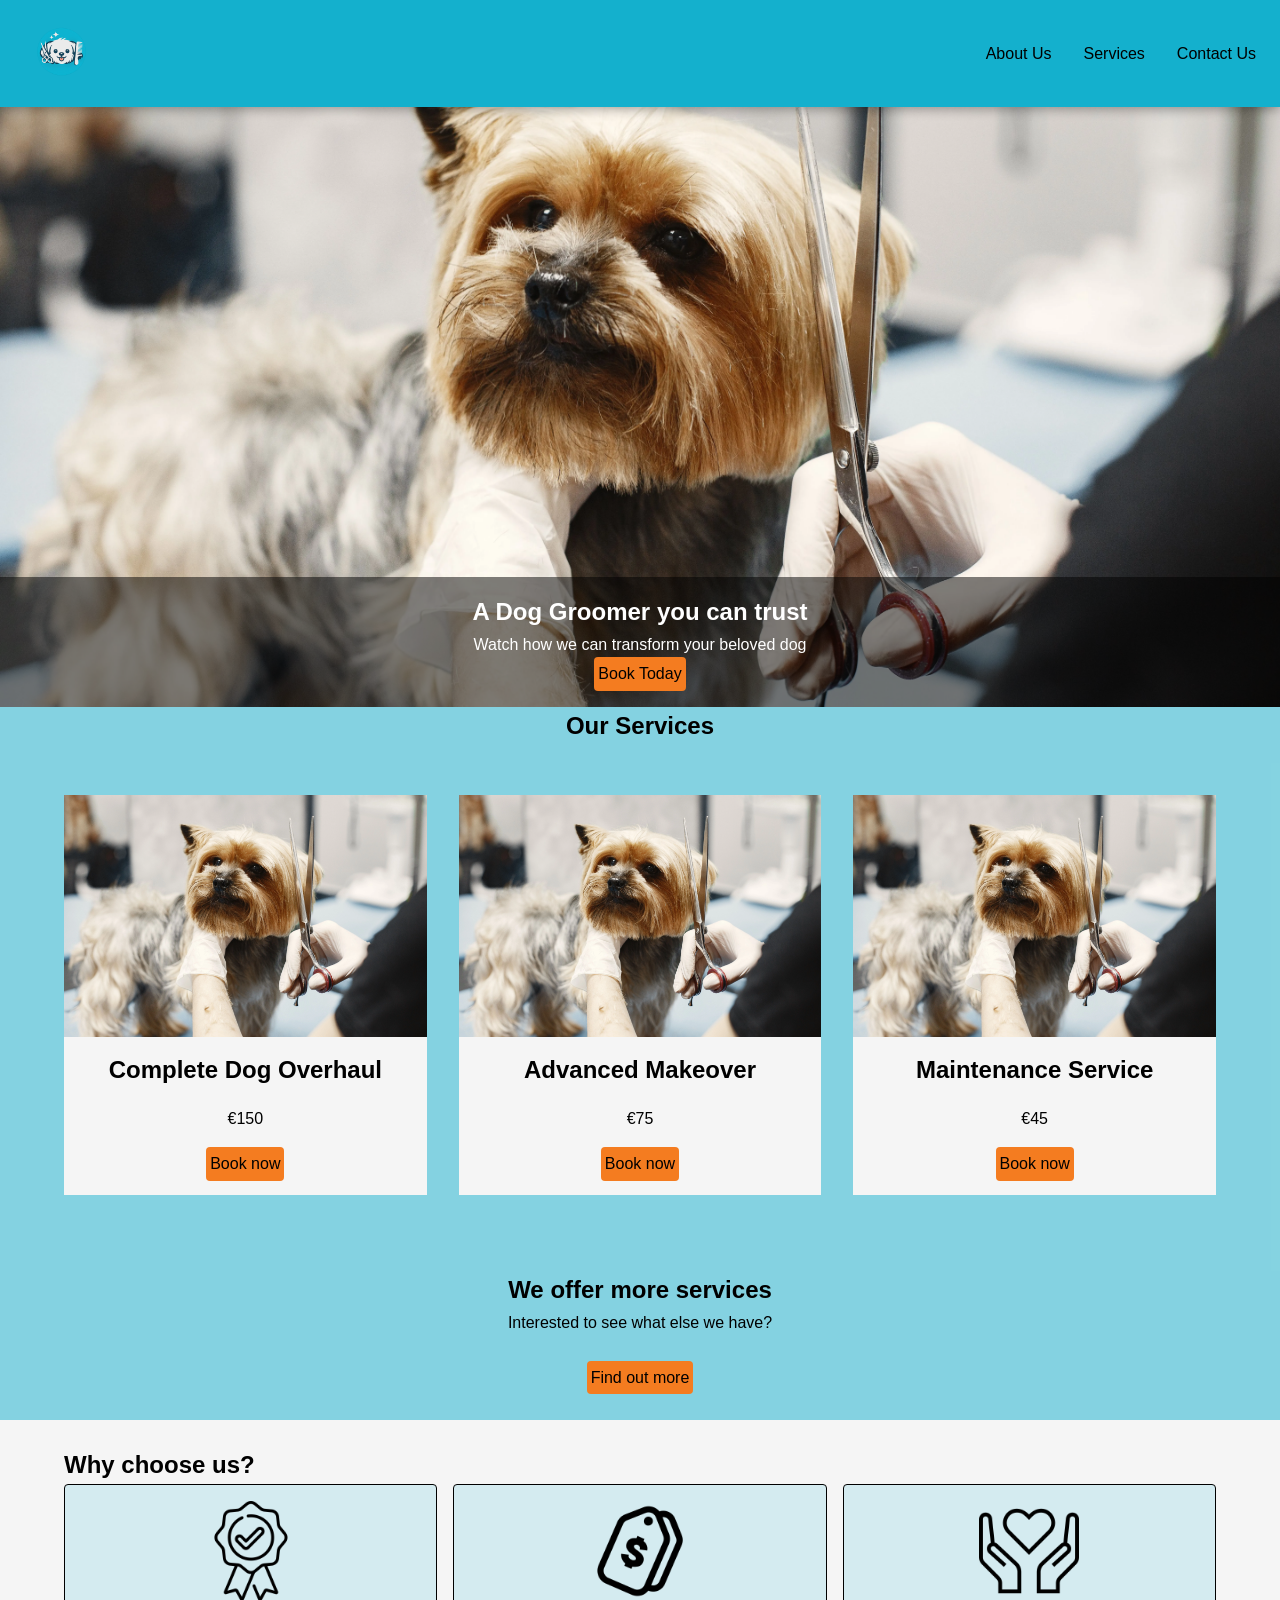
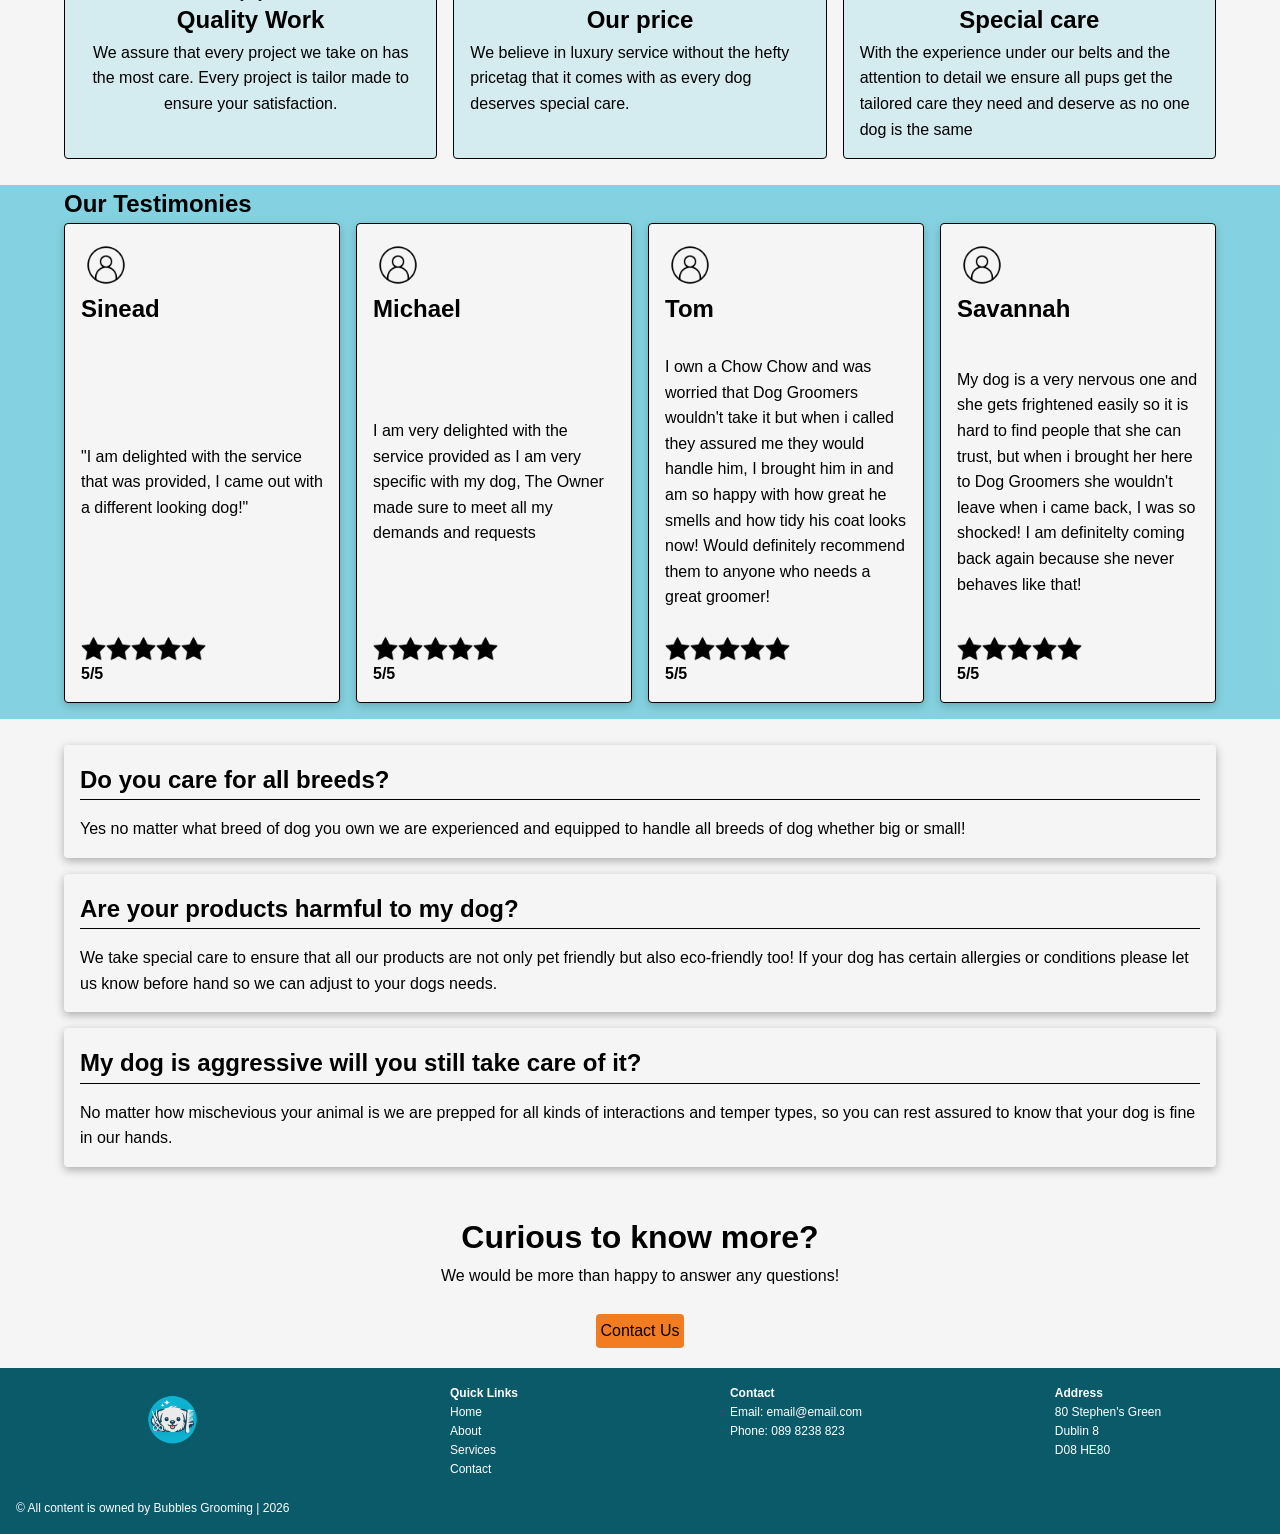
==== commit 267035a9: "content change to check if change is reflected on actual website linked to domain purchased" ====
--- a/index.html
+++ b/index.html
@@ -39,7 +39,7 @@
                 <div class="hero-1-information">
                     <h1>A Dog Groomer you can trust</h1>
                     <p>Watch how we can transform your beloved dog</p>
-                    <a href="contact.html" class="cta-btn">Book Now</a>
+                    <a href="contact.html" class="cta-btn">Book Today</a>
                 </div>
         </section>
         <section class="service-section">
